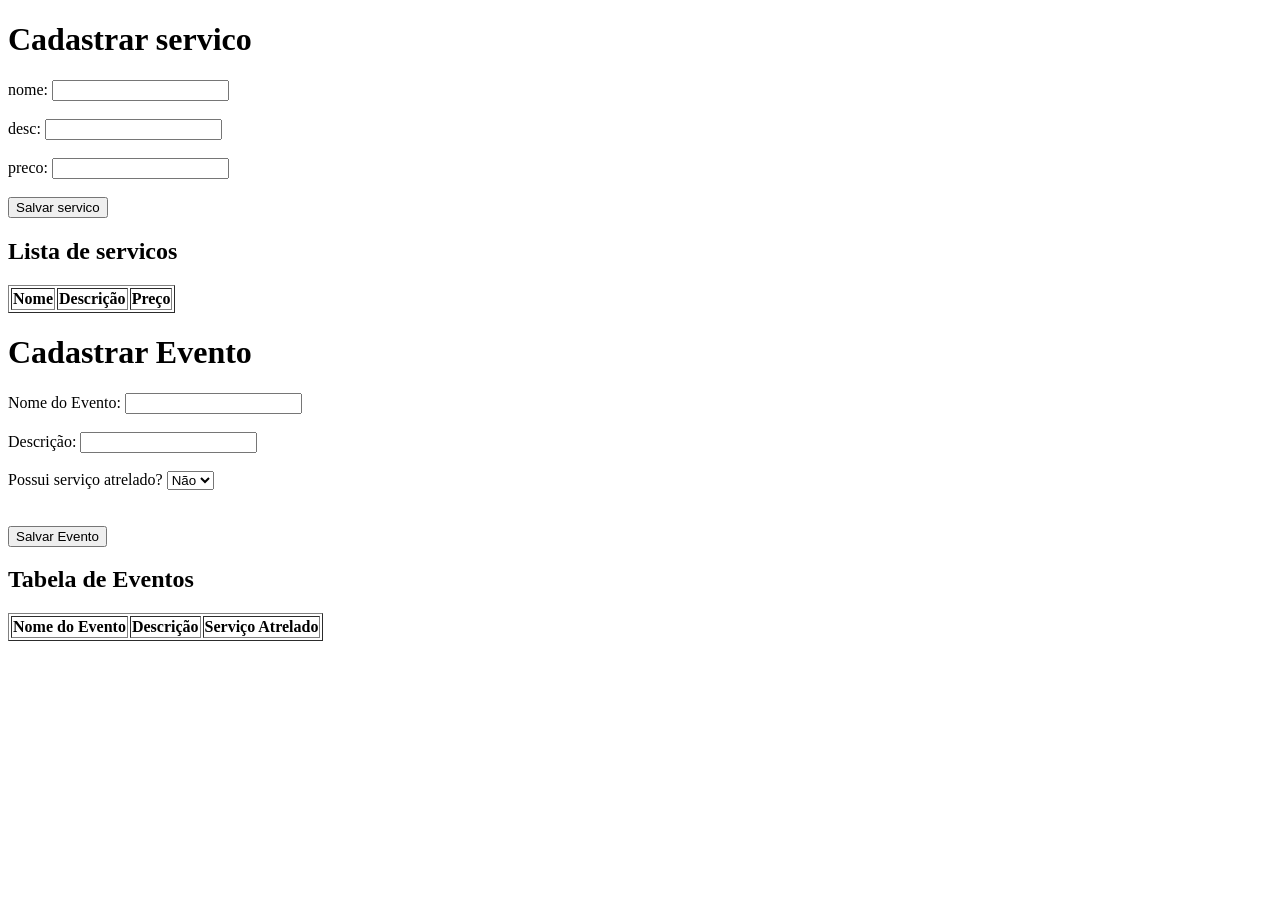
==== barbeiro.html @ 164e0469 "a criacao das entidades(Objetos) em array no javascript E um esboco do html" ====
<!DOCTYPE html>
<html lang="pt-BR">
<head>
    <meta charset="UTF-8">
    <title>Cadastro de servicos</title>
</head>
<body>

    <h1>Cadastrar servico</h1>
    
    <!-- Formulário -->
    <form id="formservico">
        <div>
            <label for="nome">nome:</label>
            <input type="text" id="nome" required>
        </div>
        <br>
        <div>
            <label for="desc">desc:</label>
            <input type="text" id="desc" required>
        </div>
        <br>
        <div>
            <label for="preco">preco:</label>
            <input type="number" id="preco" required>
        </div>
        <br>
        <button type="submit">Salvar servico</button>
    </form>

    <h2>Lista de servicos</h2>  
    <ul id="listaservicos"></ul>

<table border="1">
        <thead>
            <tr>
                <th>Nome</th>
                <th>Descrição</th>
                <th>Preço</th>
            </tr>
        </thead>
        <tbody id="tabelaservicos">
            <!-- As linhas serão inseridas via JS -->
        </tbody>
    </table>    
    <!-- Script JavaScript -->

    <h1>Cadastrar Evento</h1>
    
    <!-- Formulário de Evento -->
 <form id="formevento">
        <div>
            <label for="nomee">Nome do Evento:</label>
            <input type="text" id="nomee" required>
        </div>
        <br>
        <div>
            <label for="desce">Descrição:</label>
            <input type="text" id="desce" required>
        </div>
        <br>

        <!-- Campo Sim/Não (Inicia em 'Não' como padrão) -->
        <div>
            <label for="temServico">Possui serviço atrelado?</label>
            <select id="temServico">
                <option value="Não" selected>Não</option>
                <option value="Sim">Sim</option>
            </select>
        </div>
        <br>

        <!-- Campo para digitar o nome do serviço (inicia escondido via style) -->
        <div id="boxNomeServico" style="display: none;">
            <label for="nomeServicoAtrelado">Nome do Serviço:</label>
            <input type="text" id="nomeServicoAtrelado">
        </div>
        <br>

        <button type="submit">Salvar Evento</button>
    </form>

    <h2>Tabela de Eventos</h2> 

    <!-- Tabela de Eventos -->
    <table border="1">
        <thead>
            <tr>
                <th>Nome do Evento</th>
                <th>Descrição</th>
                <th>Serviço Atrelado</th>
            </tr>
        </thead>
        <tbody id="tabelasevento">
            <!-- As linhas serão inseridas via JS -->
        </tbody>
    </table>   

    <!-- Script JavaScript -->
    <script src="eventos.js" defer></script>
    <script src="servico.js" defer></script>
</body>
</html>
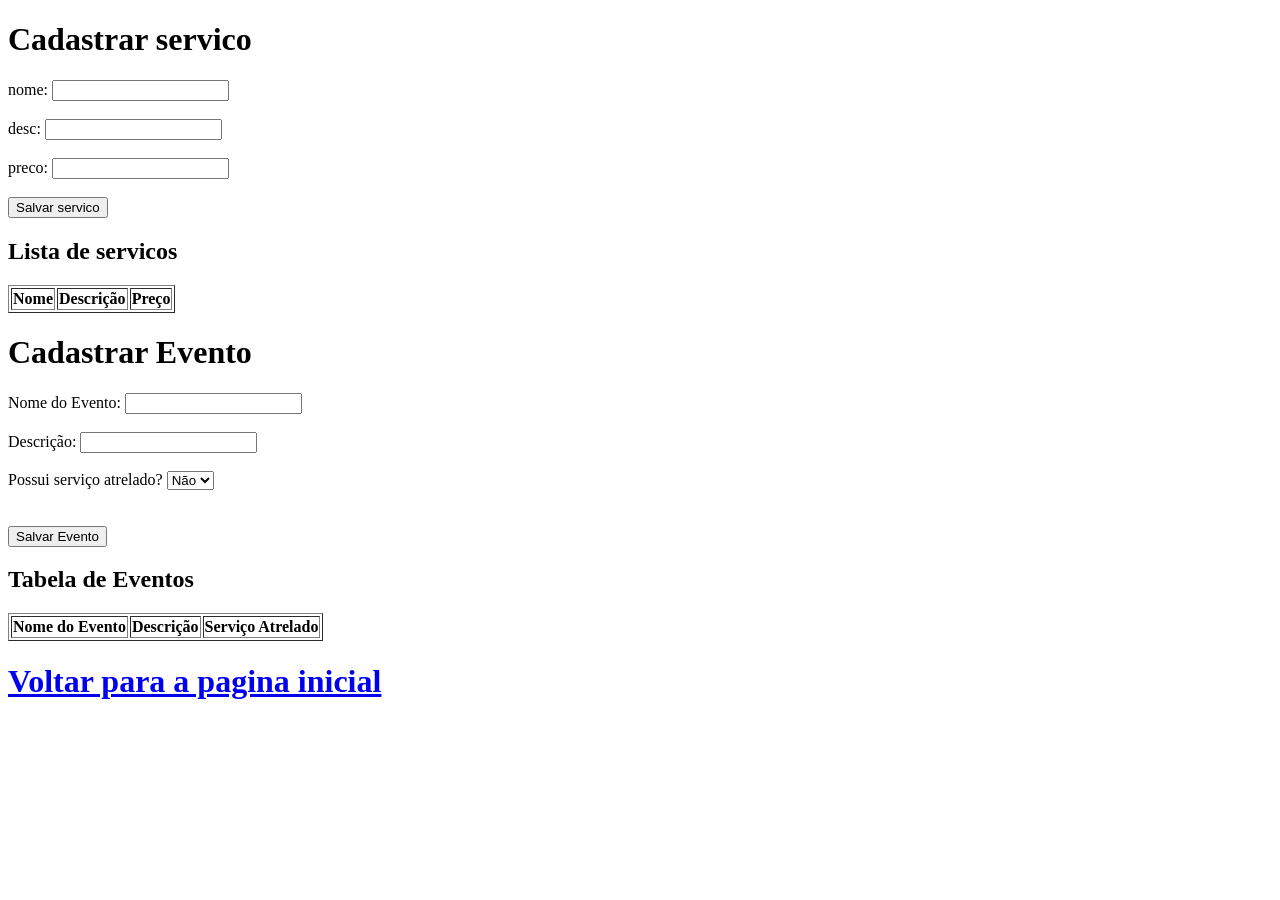
==== commit c4ea2f5d: "criando  um link para votar para a pagina inicial" ====
--- a/barbeiro.html
+++ b/barbeiro.html
@@ -96,6 +96,9 @@
         </tbody>
     </table>   
 
+
+    <h1><a href="index.html">Voltar para a pagina inicial</a></h1>
+
     <!-- Script JavaScript -->
     <script src="eventos.js" defer></script>
     <script src="servico.js" defer></script>
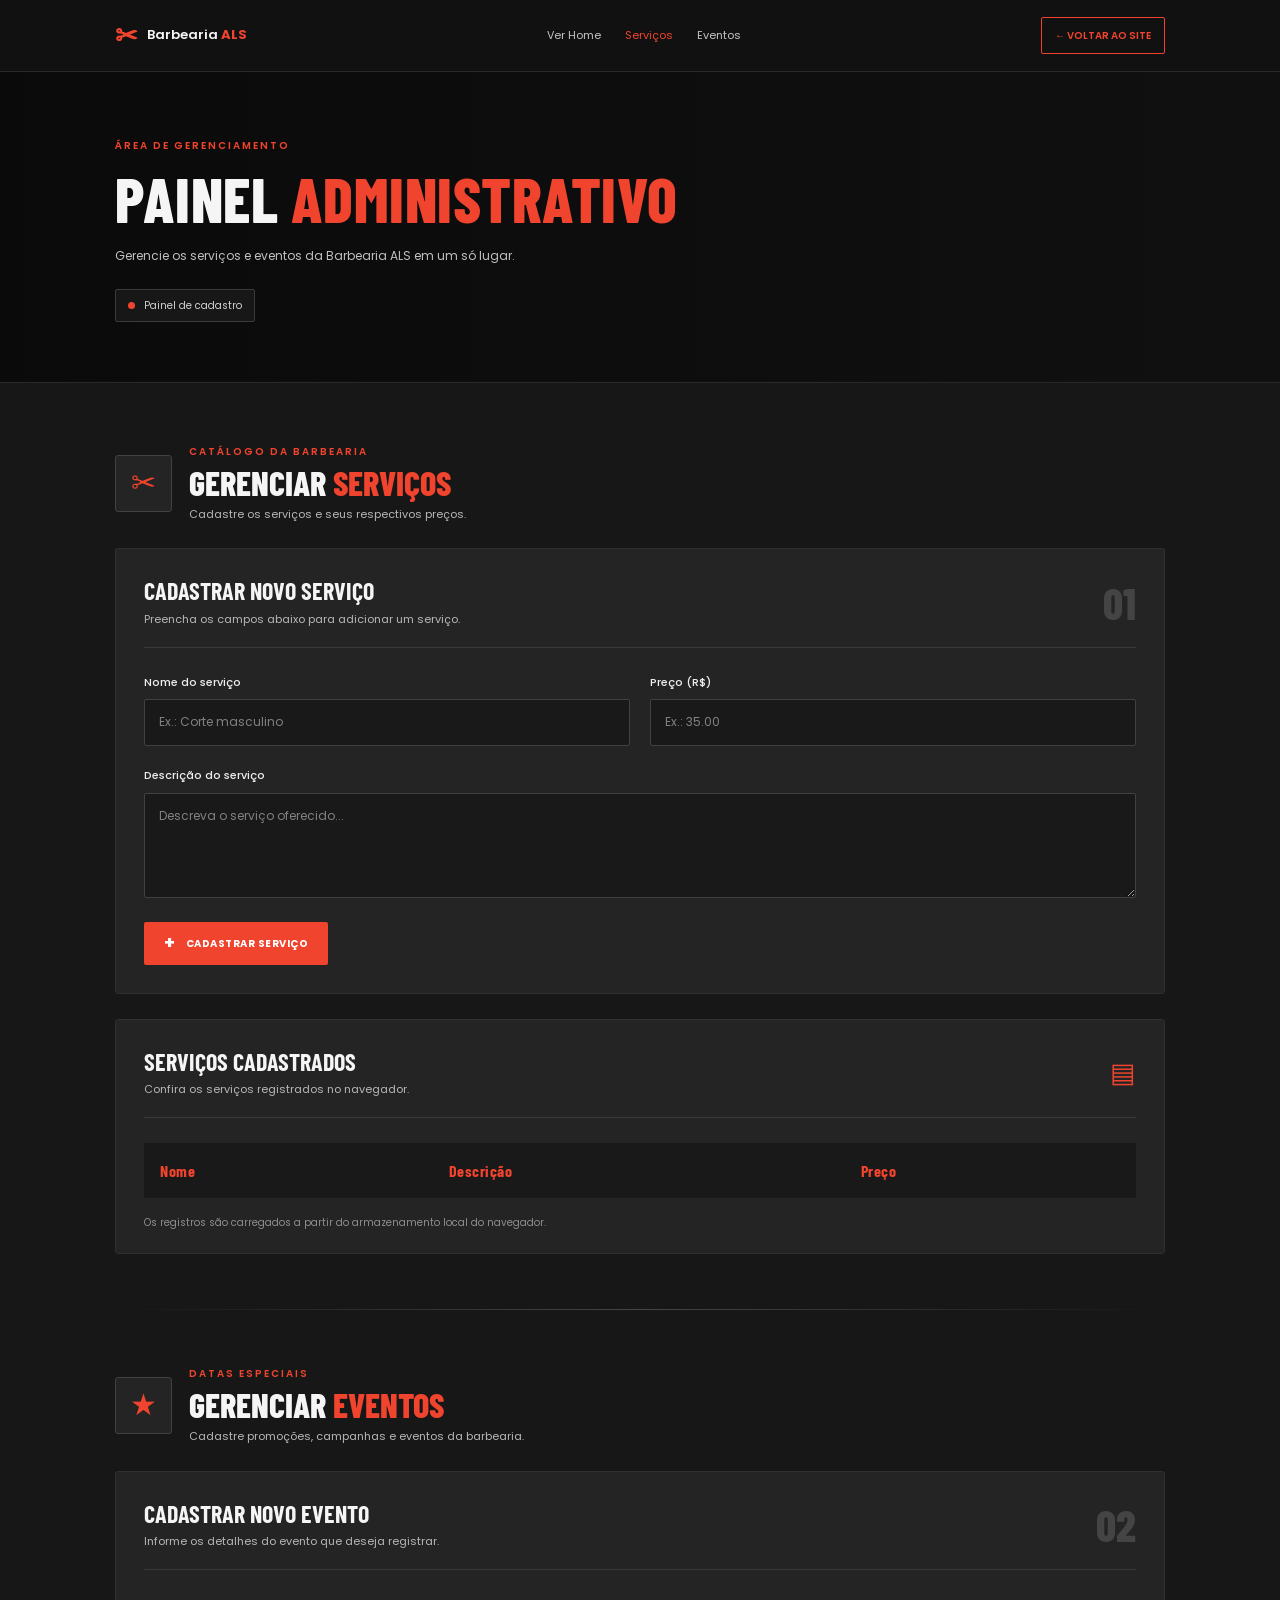
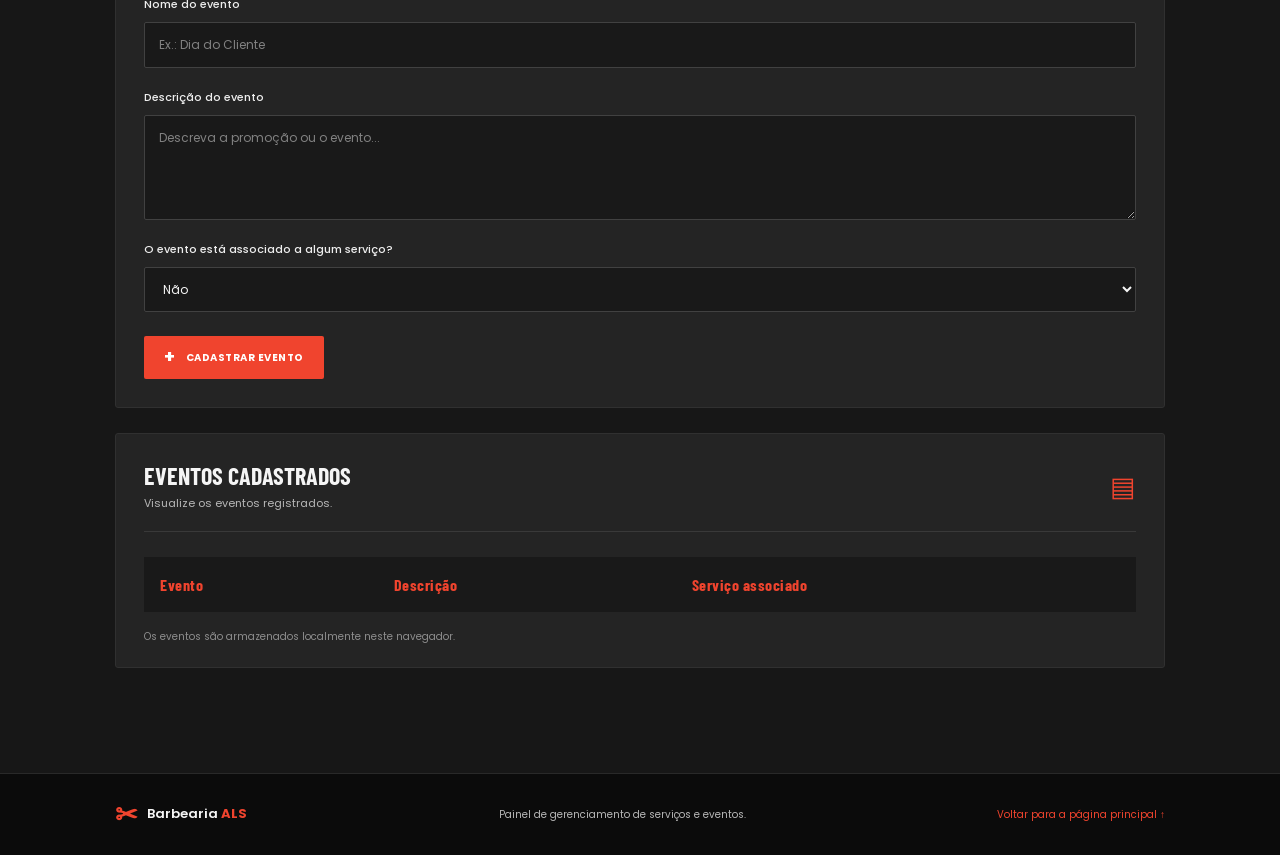
==== commit 8dafb773: "Adicionando arquivos Adicionando os códigos CSS e atualizando o HTML" ====
--- a/barbeiro.html
+++ b/barbeiro.html
@@ -1,106 +1,365 @@
+
 <!DOCTYPE html>
 <html lang="pt-BR">
 <head>
     <meta charset="UTF-8">
-    <title>Cadastro de servicos</title>
+    <meta name="viewport" content="width=device-width, initial-scale=1.0">
+
+    <title>Gerenciamento | Barbearia ALS</title>
+
+    <link rel="preconnect" href="https://fonts.googleapis.com">
+    <link rel="preconnect" href="https://fonts.gstatic.com" crossorigin>
+
+    <link
+        href="https://fonts.googleapis.com/css2?family=Barlow+Condensed:wght@500;600;700;800&family=Poppins:wght@300;400;500;600;700&display=swap"
+        rel="stylesheet"
+    >
+
+    <link rel="stylesheet" href="gerenciamento.css">
+
+    <script src="servico.js" defer></script>
+    <script src="eventos.js" defer></script>
 </head>
+
 <body>
 
-    <h1>Cadastrar servico</h1>
-    
-    <!-- Formulário -->
-    <form id="formservico">
-        <div>
-            <label for="nome">nome:</label>
-            <input type="text" id="nome" required>
+    <!-- CABEÇALHO -->
+    <header class="navbar">
+        <div class="container nav-container">
+
+            <a href="index.html" class="logo">
+                <span class="logo-icon">✂</span>
+                <span>Barbearia <strong>ALS</strong></span>
+            </a>
+
+            <nav class="nav-links">
+                <a href="index.html">Ver Home</a>
+                <a href="#servicos" class="active">Serviços</a>
+                <a href="#eventos">Eventos</a>
+            </nav>
+
+            <a href="index.html" class="nav-button">
+                ← VOLTAR AO SITE
+            </a>
+
         </div>
-        <br>
-        <div>
-            <label for="desc">desc:</label>
-            <input type="text" id="desc" required>
+    </header>
+
+
+    <main>
+
+        <!-- BANNER DO PAINEL -->
+        <section class="page-banner">
+            <div class="container banner-content">
+
+                <span class="section-subtitle">
+                    ÁREA DE GERENCIAMENTO
+                </span>
+
+                <h1>
+                    PAINEL <span>ADMINISTRATIVO</span>
+                </h1>
+
+                <p>
+                    Gerencie os serviços e eventos da Barbearia ALS
+                    em um só lugar.
+                </p>
+
+                <div class="banner-label">
+                    <span class="status-dot"></span>
+                    Painel de cadastro
+                </div>
+
+            </div>
+        </section>
+
+
+        <!-- CONTEÚDO PRINCIPAL -->
+        <section class="management-section">
+            <div class="container">
+
+                <!-- CABEÇALHO DOS SERVIÇOS -->
+                <div class="section-title" id="servicos">
+
+                    <div class="title-icon">✂</div>
+
+                    <div>
+                        <span class="section-subtitle">CATÁLOGO DA BARBEARIA</span>
+                        <h2>GERENCIAR <span>SERVIÇOS</span></h2>
+                        <p>
+                            Cadastre os serviços e seus respectivos preços.
+                        </p>
+                    </div>
+
+                </div>
+
+
+                <!-- FORMULÁRIO DE SERVIÇOS -->
+                <div class="management-card">
+
+                    <div class="card-heading">
+                        <div>
+                            <h3>CADASTRAR NOVO SERVIÇO</h3>
+                            <p>Preencha os campos abaixo para adicionar um serviço.</p>
+                        </div>
+
+                        <span class="card-number">01</span>
+                    </div>
+
+                    <form id="formservico">
+
+                        <div class="form-grid">
+
+                            <div class="form-group">
+                                <label for="nome">Nome do serviço</label>
+
+                                <input
+                                    type="text"
+                                    id="nome"
+                                    name="nome"
+                                    placeholder="Ex.: Corte masculino"
+                                    required
+                                >
+                            </div>
+
+                            <div class="form-group">
+                                <label for="preco">Preço (R$)</label>
+
+                                <input
+                                    type="number"
+                                    id="preco"
+                                    name="preco"
+                                    placeholder="Ex.: 35.00"
+                                    min="0"
+                                    step="0.01"
+                                    required
+                                >
+                            </div>
+
+                            <div class="form-group full-width">
+                                <label for="desc">Descrição do serviço</label>
+
+                                <textarea
+                                    id="desc"
+                                    name="descricao"
+                                    rows="3"
+                                    placeholder="Descreva o serviço oferecido..."
+                                    required
+                                ></textarea>
+                            </div>
+
+                        </div>
+
+                        <button type="submit" class="button button-primary">
+                            <span class="button-symbol">+</span>
+                            CADASTRAR SERVIÇO
+                        </button>
+
+                    </form>
+
+                </div>
+
+
+                <!-- TABELA DE SERVIÇOS -->
+                <div class="management-card table-card">
+
+                    <div class="card-heading">
+                        <div>
+                            <h3>SERVIÇOS CADASTRADOS</h3>
+                            <p>Confira os serviços registrados no navegador.</p>
+                        </div>
+
+                        <span class="table-icon">▤</span>
+                    </div>
+
+                    <div class="table-wrapper">
+
+                        <table>
+                            <thead>
+                                <tr>
+                                    <th>Nome</th>
+                                    <th>Descrição</th>
+                                    <th>Preço</th>
+                                </tr>
+                            </thead>
+
+                            <tbody id="tabelaservicos">
+                                <!-- Preenchido pelo servico.js -->
+                            </tbody>
+                        </table>
+
+                    </div>
+
+                    <p class="table-note">
+                        Os registros são carregados a partir do armazenamento local do navegador.
+                    </p>
+
+                </div>
+
+
+                <!-- DIVISOR -->
+                <div class="section-divider"></div>
+
+
+                <!-- CABEÇALHO DOS EVENTOS -->
+                <div class="section-title" id="eventos">
+
+                    <div class="title-icon">★</div>
+
+                    <div>
+                        <span class="section-subtitle">DATAS ESPECIAIS</span>
+                        <h2>GERENCIAR <span>EVENTOS</span></h2>
+                        <p>
+                            Cadastre promoções, campanhas e eventos da barbearia.
+                        </p>
+                    </div>
+
+                </div>
+
+
+                <!-- FORMULÁRIO DE EVENTOS -->
+                <div class="management-card">
+
+                    <div class="card-heading">
+                        <div>
+                            <h3>CADASTRAR NOVO EVENTO</h3>
+                            <p>Informe os detalhes do evento que deseja registrar.</p>
+                        </div>
+
+                        <span class="card-number">02</span>
+                    </div>
+
+                    <form id="formevento">
+
+                        <div class="form-grid">
+
+                            <div class="form-group full-width">
+                                <label for="nomee">Nome do evento</label>
+
+                                <input
+                                    type="text"
+                                    id="nomee"
+                                    name="nome"
+                                    placeholder="Ex.: Dia do Cliente"
+                                    required
+                                >
+                            </div>
+
+                            <div class="form-group full-width">
+                                <label for="desce">Descrição do evento</label>
+
+                                <textarea
+                                    id="desce"
+                                    name="descricao"
+                                    rows="3"
+                                    placeholder="Descreva a promoção ou o evento..."
+                                    required
+                                ></textarea>
+                            </div>
+
+                            <div class="form-group full-width">
+                                <label for="temServico">
+                                    O evento está associado a algum serviço?
+                                </label>
+
+                                <select id="temServico" name="temServico" required>
+                                    <option value="Não">Não</option>
+                                    <option value="Sim">Sim</option>
+                                </select>
+                            </div>
+
+                            <div
+                                class="form-group full-width"
+                                id="boxNomeServico"
+                                style="display: none;"
+                            >
+                                <label for="nomeServicoAtrelado">
+                                    Nome do serviço associado
+                                </label>
+
+                                <input
+                                    type="text"
+                                    id="nomeServicoAtrelado"
+                                    name="nomeServico"
+                                    placeholder="Ex.: Corte masculino"
+                                >
+
+                                <small>
+                                    Informe o nome do serviço relacionado ao evento.
+                                </small>
+                            </div>
+
+                        </div>
+
+                        <button type="submit" class="button button-primary">
+                            <span class="button-symbol">+</span>
+                            CADASTRAR EVENTO
+                        </button>
+
+                    </form>
+
+                </div>
+
+
+                <!-- TABELA DE EVENTOS -->
+                <div class="management-card table-card">
+
+                    <div class="card-heading">
+                        <div>
+                            <h3>EVENTOS CADASTRADOS</h3>
+                            <p>Visualize os eventos registrados.</p>
+                        </div>
+
+                        <span class="table-icon">▤</span>
+                    </div>
+
+                    <div class="table-wrapper">
+
+                        <table>
+                            <thead>
+                                <tr>
+                                    <th>Evento</th>
+                                    <th>Descrição</th>
+                                    <th>Serviço associado</th>
+                                </tr>
+                            </thead>
+
+                            <tbody id="tabelasevento">
+                                <!-- Preenchido pelo eventos.js -->
+                            </tbody>
+                        </table>
+
+                    </div>
+
+                    <p class="table-note">
+                        Os eventos são armazenados localmente neste navegador.
+                    </p>
+
+                </div>
+
+            </div>
+        </section>
+
+    </main>
+
+
+    <!-- RODAPÉ -->
+    <footer class="footer">
+        <div class="container footer-content">
+
+            <a href="index.html" class="logo">
+                <span class="logo-icon">✂</span>
+                <span>Barbearia <strong>ALS</strong></span>
+            </a>
+
+            <p>Painel de gerenciamento de serviços e eventos.</p>
+
+            <a href="index.html" class="footer-link">
+                Voltar para a página principal ↑
+            </a>
+
         </div>
-        <br>
-        <div>
-            <label for="preco">preco:</label>
-            <input type="number" id="preco" required>
-        </div>
-        <br>
-        <button type="submit">Salvar servico</button>
-    </form>
-
-    <h2>Lista de servicos</h2>  
-    <ul id="listaservicos"></ul>
-
-<table border="1">
-        <thead>
-            <tr>
-                <th>Nome</th>
-                <th>Descrição</th>
-                <th>Preço</th>
-            </tr>
-        </thead>
-        <tbody id="tabelaservicos">
-            <!-- As linhas serão inseridas via JS -->
-        </tbody>
-    </table>    
-    <!-- Script JavaScript -->
-
-    <h1>Cadastrar Evento</h1>
-    
-    <!-- Formulário de Evento -->
- <form id="formevento">
-        <div>
-            <label for="nomee">Nome do Evento:</label>
-            <input type="text" id="nomee" required>
-        </div>
-        <br>
-        <div>
-            <label for="desce">Descrição:</label>
-            <input type="text" id="desce" required>
-        </div>
-        <br>
-
-        <!-- Campo Sim/Não (Inicia em 'Não' como padrão) -->
-        <div>
-            <label for="temServico">Possui serviço atrelado?</label>
-            <select id="temServico">
-                <option value="Não" selected>Não</option>
-                <option value="Sim">Sim</option>
-            </select>
-        </div>
-        <br>
-
-        <!-- Campo para digitar o nome do serviço (inicia escondido via style) -->
-        <div id="boxNomeServico" style="display: none;">
-            <label for="nomeServicoAtrelado">Nome do Serviço:</label>
-            <input type="text" id="nomeServicoAtrelado">
-        </div>
-        <br>
-
-        <button type="submit">Salvar Evento</button>
-    </form>
-
-    <h2>Tabela de Eventos</h2> 
-
-    <!-- Tabela de Eventos -->
-    <table border="1">
-        <thead>
-            <tr>
-                <th>Nome do Evento</th>
-                <th>Descrição</th>
-                <th>Serviço Atrelado</th>
-            </tr>
-        </thead>
-        <tbody id="tabelasevento">
-            <!-- As linhas serão inseridas via JS -->
-        </tbody>
-    </table>   
-
-
-    <h1><a href="index.html">Voltar para a pagina inicial</a></h1>
-
-    <!-- Script JavaScript -->
-    <script src="eventos.js" defer></script>
-    <script src="servico.js" defer></script>
+    </footer>
+
 </body>
-</html>+</html>
--- a/gerenciamento.css
+++ b/gerenciamento.css
@@ -0,0 +1,739 @@
+
+/* ========================================
+   1. CONFIGURAÇÕES GERAIS
+======================================== */
+
+:root {
+    --background: #171717;
+    --background-dark: #101010;
+    --card: #242424;
+    --card-light: #2b2b2b;
+
+    --accent: #f0442e;
+    --accent-hover: #d83220;
+
+    --text: #f5f5f5;
+    --text-muted: #b7b7b7;
+    --border: #393939;
+
+    --font-title: "Barlow Condensed", sans-serif;
+    --font-body: "Poppins", sans-serif;
+}
+
+* {
+    margin: 0;
+    padding: 0;
+    box-sizing: border-box;
+}
+
+html {
+    scroll-behavior: smooth;
+    scroll-padding-top: 95px;
+}
+
+body {
+    background-color: var(--background);
+    color: var(--text);
+    font-family: var(--font-body);
+    font-size: 13px;
+    line-height: 1.7;
+}
+
+a {
+    color: inherit;
+    text-decoration: none;
+}
+
+button,
+input,
+textarea,
+select {
+    font: inherit;
+}
+
+.container {
+    width: min(1050px, 90%);
+    margin: 0 auto;
+}
+
+h1,
+h2,
+h3 {
+    font-family: var(--font-title);
+    line-height: 1.15;
+}
+
+h1 span,
+h2 span {
+    color: var(--accent);
+}
+
+.section-subtitle {
+    display: block;
+    color: var(--accent);
+    font-size: 10px;
+    font-weight: 600;
+    letter-spacing: 2px;
+}
+
+
+/* ========================================
+   2. NAVBAR
+======================================== */
+
+.navbar {
+    height: 72px;
+    position: sticky;
+    top: 0;
+    z-index: 1000;
+
+    background-color: #111111;
+    border-bottom: 1px solid #292929;
+}
+
+.nav-container {
+    height: 100%;
+    display: flex;
+    align-items: center;
+    justify-content: space-between;
+    gap: 25px;
+}
+
+.logo {
+    display: inline-flex;
+    align-items: center;
+    gap: 9px;
+
+    font-size: 13px;
+    font-weight: 600;
+    white-space: nowrap;
+}
+
+.logo strong {
+    color: var(--accent);
+}
+
+.logo-icon {
+    color: var(--accent);
+    font-size: 27px;
+    line-height: 1;
+}
+
+.nav-links {
+    display: flex;
+    align-items: center;
+    gap: 24px;
+}
+
+.nav-links a {
+    color: #c4c4c4;
+    font-size: 11px;
+    transition: color 0.25s;
+}
+
+.nav-links a:hover,
+.nav-links a.active {
+    color: var(--accent);
+}
+
+.nav-button {
+    padding: 9px 13px;
+
+    border: 1px solid var(--accent);
+    border-radius: 2px;
+
+    color: var(--accent);
+    font-size: 10px;
+    font-weight: 600;
+    white-space: nowrap;
+
+    transition: 0.25s;
+}
+
+.nav-button:hover {
+    background-color: var(--accent);
+    color: white;
+}
+
+
+/* ========================================
+   3. BANNER DO PAINEL
+======================================== */
+
+.page-banner {
+    position: relative;
+    overflow: hidden;
+
+    padding: 65px 0 60px;
+
+    background:
+        linear-gradient(
+            90deg,
+            rgba(10, 10, 10, 0.97),
+            rgba(15, 15, 15, 0.86)
+        ),
+        url(
+            "https://images.unsplash.com/photo-1503951914875-452162b0f3f1?auto=format&fit=crop&w=1800&q=80"
+        );
+
+    background-position: center;
+    background-size: cover;
+
+    border-bottom: 1px solid #292929;
+}
+
+.banner-content {
+    position: relative;
+    z-index: 1;
+}
+
+.banner-content h1 {
+    margin: 9px 0 12px;
+
+    font-size: clamp(39px, 6vw, 62px);
+    font-weight: 800;
+    letter-spacing: 0.5px;
+}
+
+.banner-content > p {
+    max-width: 560px;
+    color: #c0c0c0;
+    font-size: 12px;
+}
+
+.banner-label {
+    display: inline-flex;
+    align-items: center;
+    gap: 9px;
+
+    margin-top: 22px;
+    padding: 7px 12px;
+
+    background-color: rgba(255, 255, 255, 0.05);
+    border: 1px solid #3b3b3b;
+    border-radius: 2px;
+
+    color: #d0d0d0;
+    font-size: 10px;
+}
+
+.status-dot {
+    width: 7px;
+    height: 7px;
+
+    background-color: var(--accent);
+    border-radius: 50%;
+}
+
+
+/* ========================================
+   4. ÁREA DE GERENCIAMENTO
+======================================== */
+
+.management-section {
+    padding: 60px 0 80px;
+}
+
+.section-title {
+    display: flex;
+    align-items: center;
+    gap: 17px;
+
+    margin-bottom: 25px;
+}
+
+.title-icon {
+    display: grid;
+    place-items: center;
+
+    width: 57px;
+    height: 57px;
+    flex-shrink: 0;
+
+    background-color: var(--card);
+    border: 1px solid #414141;
+    border-radius: 3px;
+
+    color: var(--accent);
+    font-size: 30px;
+}
+
+.section-title h2 {
+    margin: 3px 0;
+    font-size: 34px;
+    font-weight: 800;
+}
+
+.section-title p {
+    color: var(--text-muted);
+    font-size: 11px;
+}
+
+
+/* ========================================
+   5. CARDS E FORMULÁRIOS
+======================================== */
+
+.management-card {
+    margin-bottom: 25px;
+    padding: 28px;
+
+    background-color: var(--card);
+    border: 1px solid #303030;
+    border-radius: 3px;
+}
+
+.card-heading {
+    display: flex;
+    align-items: center;
+    justify-content: space-between;
+    gap: 15px;
+
+    margin-bottom: 25px;
+    padding-bottom: 18px;
+
+    border-bottom: 1px solid var(--border);
+}
+
+.card-heading h3 {
+    font-size: 24px;
+    font-weight: 700;
+}
+
+.card-heading p {
+    margin-top: 5px;
+    color: var(--text-muted);
+    font-size: 11px;
+}
+
+.card-number {
+    color: #444444;
+    font-family: var(--font-title);
+    font-size: 44px;
+    font-weight: 800;
+    line-height: 1;
+}
+
+.form-grid {
+    display: grid;
+    grid-template-columns: repeat(2, minmax(0, 1fr));
+    gap: 20px;
+}
+
+.form-group {
+    display: flex;
+    flex-direction: column;
+    gap: 8px;
+    min-width: 0;
+}
+
+.full-width {
+    grid-column: 1 / -1;
+}
+
+.form-group label {
+    color: #eeeeee;
+    font-size: 11px;
+    font-weight: 500;
+}
+
+.form-group input,
+.form-group textarea,
+.form-group select {
+    width: 100%;
+    min-height: 45px;
+    padding: 12px 14px;
+
+    background-color: #191919;
+    border: 1px solid #414141;
+    border-radius: 2px;
+
+    color: var(--text);
+    font-size: 12px;
+
+    outline: none;
+    transition: border-color 0.25s;
+}
+
+.form-group input:focus,
+.form-group textarea:focus,
+.form-group select:focus {
+    border-color: var(--accent);
+}
+
+.form-group input::placeholder,
+.form-group textarea::placeholder {
+    color: #818181;
+}
+
+.form-group textarea {
+    min-height: 105px;
+    resize: vertical;
+}
+
+.form-group select {
+    cursor: pointer;
+}
+
+.form-group select option {
+    background-color: #191919;
+    color: white;
+}
+
+.form-group small {
+    color: var(--text-muted);
+    font-size: 10px;
+}
+
+.button {
+    display: inline-flex;
+    align-items: center;
+    justify-content: center;
+    gap: 10px;
+
+    min-height: 43px;
+    margin-top: 24px;
+    padding: 12px 20px;
+
+    border: none;
+    border-radius: 2px;
+
+    font-size: 10px;
+    font-weight: 700;
+    letter-spacing: 0.5px;
+
+    cursor: pointer;
+    transition: background-color 0.25s, transform 0.25s;
+}
+
+.button-primary {
+    background-color: var(--accent);
+    color: #ffffff;
+}
+
+.button-primary:hover {
+    background-color: var(--accent-hover);
+    transform: translateY(-2px);
+}
+
+.button-symbol {
+    font-size: 18px;
+    line-height: 1;
+}
+
+
+/* ========================================
+   6. TABELAS
+======================================== */
+
+.table-card {
+    padding-bottom: 22px;
+}
+
+.table-icon {
+    color: var(--accent);
+    font-size: 27px;
+}
+
+.table-wrapper {
+    width: 100%;
+    overflow-x: auto;
+}
+
+table {
+    width: 100%;
+    border-collapse: collapse;
+    text-align: left;
+}
+
+thead {
+    background-color: #191919;
+}
+
+th {
+    padding: 14px 16px;
+
+    color: var(--accent);
+    font-family: var(--font-title);
+    font-size: 16px;
+    font-weight: 700;
+    letter-spacing: 0.5px;
+
+    white-space: nowrap;
+}
+
+td {
+    padding: 15px 16px;
+
+    color: #d2d2d2;
+    font-size: 11px;
+    vertical-align: top;
+
+    border-bottom: 1px solid #393939;
+}
+
+tbody tr {
+    transition: background-color 0.2s;
+}
+
+tbody tr:hover {
+    background-color: #303030;
+}
+
+tbody tr:last-child td {
+    border-bottom: none;
+}
+
+.table-note {
+    margin-top: 16px;
+    color: #8d8d8d;
+    font-size: 10px;
+}
+
+
+/* ========================================
+   7. DIVISOR DAS SEÇÕES
+======================================== */
+
+.section-divider {
+    height: 1px;
+    margin: 55px 0;
+
+    background: linear-gradient(
+        90deg,
+        transparent,
+        #454545,
+        transparent
+    );
+}
+
+
+/* ========================================
+   8. RODAPÉ
+======================================== */
+
+.footer {
+    background-color: #0b0b0b;
+    border-top: 1px solid #292929;
+    padding: 27px 0;
+}
+
+.footer-content {
+    display: flex;
+    align-items: center;
+    justify-content: space-between;
+    gap: 20px;
+}
+
+.footer-content > p {
+    color: var(--text-muted);
+    font-size: 10px;
+}
+
+.footer-link {
+    color: var(--accent);
+    font-size: 10px;
+    transition: color 0.25s;
+}
+
+.footer-link:hover {
+    color: #ff8a78;
+}
+
+
+/* ========================================
+   9. RESPONSIVIDADE - TABLETS
+======================================== */
+
+@media (max-width: 800px) {
+
+    .nav-container {
+        gap: 15px;
+    }
+
+    .nav-links {
+        gap: 13px;
+    }
+
+    .nav-links a {
+        font-size: 10px;
+    }
+
+    .nav-button {
+        font-size: 9px;
+        padding: 8px;
+    }
+
+    .management-card {
+        padding: 22px;
+    }
+}
+
+
+/* ========================================
+   10. RESPONSIVIDADE - CELULARES
+======================================== */
+
+@media (max-width: 600px) {
+
+    .container {
+        width: 90%;
+    }
+
+    .navbar {
+        height: auto;
+        min-height: 65px;
+    }
+
+    .nav-container {
+        min-height: 65px;
+        flex-wrap: wrap;
+        gap: 10px;
+        padding-top: 10px;
+        padding-bottom: 10px;
+    }
+
+    .logo {
+        font-size: 11px;
+    }
+
+    .logo-icon {
+        font-size: 23px;
+    }
+
+    .nav-links {
+        order: 3;
+        width: 100%;
+
+        justify-content: flex-start;
+        flex-wrap: wrap;
+        gap: 7px 20px;
+
+        padding-top: 8px;
+        border-top: 1px solid #292929;
+    }
+
+    .nav-links a {
+        font-size: 10px;
+    }
+
+    .nav-button {
+        margin-left: auto;
+        font-size: 8px;
+    }
+
+    .page-banner {
+        padding: 48px 0;
+    }
+
+    .banner-content h1 {
+        font-size: 42px;
+    }
+
+    .management-section {
+        padding: 42px 0 55px;
+    }
+
+    .section-title {
+        align-items: flex-start;
+        gap: 12px;
+    }
+
+    .title-icon {
+        width: 45px;
+        height: 45px;
+        font-size: 24px;
+    }
+
+    .section-title h2 {
+        font-size: 29px;
+    }
+
+    .section-title p {
+        font-size: 10px;
+    }
+
+    .management-card {
+        padding: 18px 15px;
+    }
+
+    .card-heading {
+        margin-bottom: 20px;
+    }
+
+    .card-heading h3 {
+        font-size: 21px;
+    }
+
+    .card-heading p {
+        font-size: 10px;
+    }
+
+    .card-number {
+        font-size: 35px;
+    }
+
+    .form-grid {
+        grid-template-columns: 1fr;
+        gap: 17px;
+    }
+
+    .full-width {
+        grid-column: auto;
+    }
+
+    .button {
+        width: 100%;
+        margin-top: 20px;
+    }
+
+    th,
+    td {
+        padding: 12px 10px;
+    }
+
+    th {
+        font-size: 14px;
+    }
+
+    td {
+        font-size: 10px;
+        min-width: 100px;
+    }
+
+    .section-divider {
+        margin: 38px 0;
+    }
+
+    .footer-content {
+        flex-direction: column;
+        text-align: center;
+        gap: 12px;
+    }
+}
+
+
+/* ========================================
+   11. CELULARES ESTREITOS
+======================================== */
+
+@media (max-width: 360px) {
+
+    .nav-button {
+        white-space: normal;
+        text-align: center;
+        max-width: 115px;
+    }
+
+    .banner-content h1 {
+        font-size: 35px;
+    }
+
+    .section-title h2 {
+        font-size: 25px;
+    }
+
+    .management-card {
+        padding: 15px 11px;
+    }
+}
